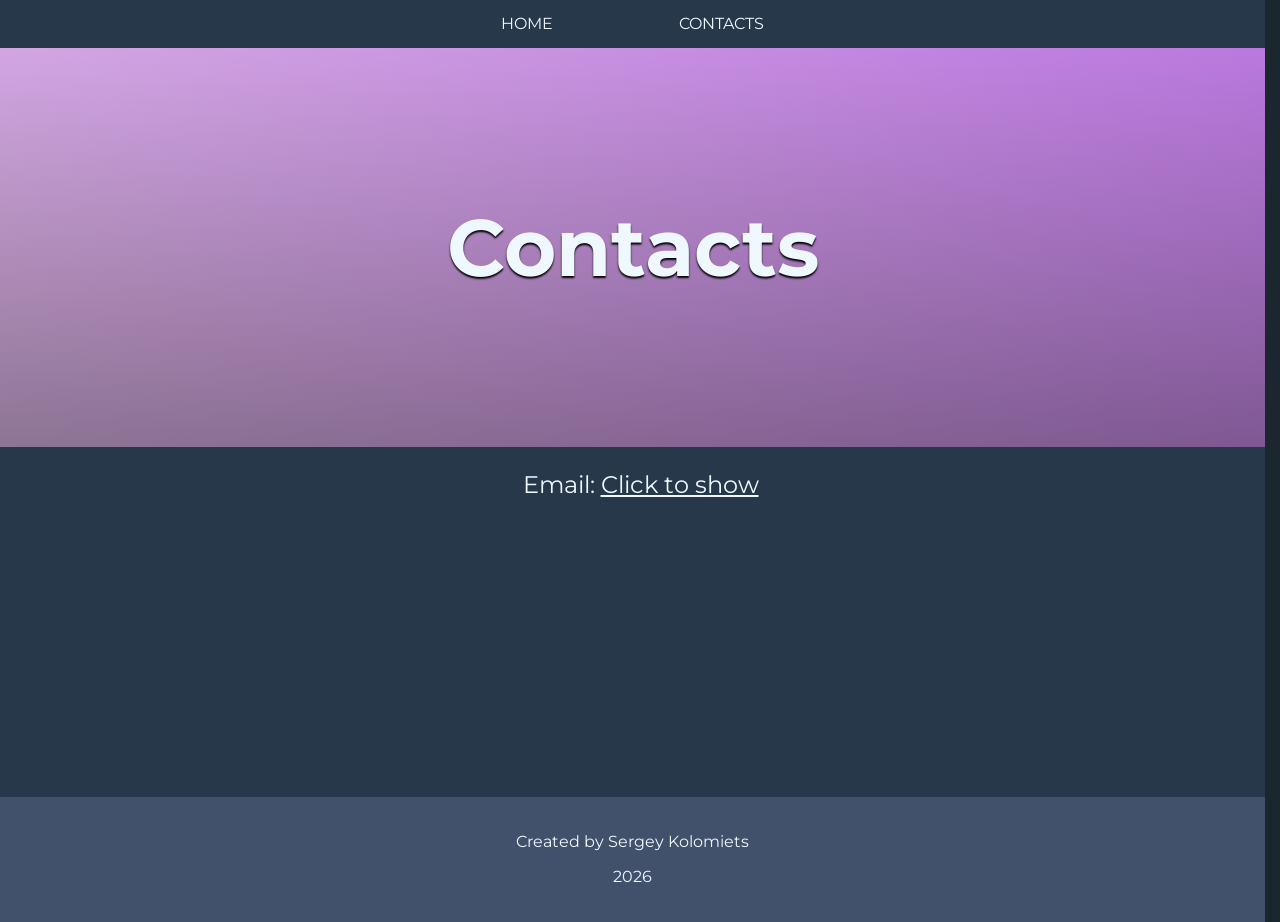
==== contacts.html @ 5ad997b0 "Initial commit" ====
<!DOCTYPE html>
<html lang="en">
<head>
    <meta charset="UTF-8">
    <meta name="viewport" content="width=device-width, initial-scale=1.0">
    <title>Sergey Kolomiets</title>
    <link rel="stylesheet" href="modernNormilize.css">
    <link rel="stylesheet" href="styles.css">
        <link rel="icon" href="Assets/favicon.png">
</head>
<body>
    <nav class="navbar">
        <a href="index.html">HOME</a>
        <div class="spacer"></div>
        <a href="">CONTACTS</a>
    </nav>
    <main>
        <div class="name">
            <h1>Contacts</h1>
        </div>
        <div class="contacts">
            <p id="email" class="clickable">Email: <u>Click to show</u></p>
        </div>
    </main>
    <footer>
        <p>Created by Sergey Kolomiets</p>
        <p>2026</p>
    </footer>
    <script src="index.js"></script>
</body>
</html>
---- modernNormilize.css ----
/*! modern-normalize v3.0.1 | MIT License | https://github.com/sindresorhus/modern-normalize */

/*
Document
========
*/

/**
Use a better box model (opinionated).
*/

*,
::before,
::after {
	box-sizing: border-box;
}

html {
	/* Improve consistency of default fonts in all browsers. (https://github.com/sindresorhus/modern-normalize/issues/3) */
	font-family:
		system-ui,
		'Segoe UI',
		Roboto,
		Helvetica,
		Arial,
		sans-serif,
		'Apple Color Emoji',
		'Segoe UI Emoji';
	line-height: 1.15; /* 1. Correct the line height in all browsers. */
	-webkit-text-size-adjust: 100%; /* 2. Prevent adjustments of font size after orientation changes in iOS. */
	tab-size: 4; /* 3. Use a more readable tab size (opinionated). */
}

/*
Sections
========
*/

body {
	margin: 0; /* Remove the margin in all browsers. */
}

/*
Text-level semantics
====================
*/

/**
Add the correct font weight in Chrome and Safari.
*/

b,
strong {
	font-weight: bolder;
}

/**
1. Improve consistency of default fonts in all browsers. (https://github.com/sindresorhus/modern-normalize/issues/3)
2. Correct the odd 'em' font sizing in all browsers.
*/

code,
kbd,
samp,
pre {
	font-family:
		ui-monospace,
		SFMono-Regular,
		Consolas,
		'Liberation Mono',
		Menlo,
		monospace; /* 1 */
	font-size: 1em; /* 2 */
}

/**
Add the correct font size in all browsers.
*/

small {
	font-size: 80%;
}

/**
Prevent 'sub' and 'sup' elements from affecting the line height in all browsers.
*/

sub,
sup {
	font-size: 75%;
	line-height: 0;
	position: relative;
	vertical-align: baseline;
}

sub {
	bottom: -0.25em;
}

sup {
	top: -0.5em;
}

/*
Tabular data
============
*/

/**
Correct table border color inheritance in Chrome and Safari. (https://issues.chromium.org/issues/40615503, https://bugs.webkit.org/show_bug.cgi?id=195016)
*/

table {
	border-color: currentcolor;
}

/*
Forms
=====
*/

/**
1. Change the font styles in all browsers.
2. Remove the margin in Firefox and Safari.
*/

button,
input,
optgroup,
select,
textarea {
	font-family: inherit; /* 1 */
	font-size: 100%; /* 1 */
	line-height: 1.15; /* 1 */
	margin: 0; /* 2 */
}

/**
Correct the inability to style clickable types in iOS and Safari.
*/

button,
[type='button'],
[type='reset'],
[type='submit'] {
	-webkit-appearance: button;
    appearance: button;
}

/**
Remove the padding so developers are not caught out when they zero out 'fieldset' elements in all browsers.
*/

legend {
	padding: 0;
}

/**
Add the correct vertical alignment in Chrome and Firefox.
*/

progress {
	vertical-align: baseline;
}

/**
Correct the cursor style of increment and decrement buttons in Safari.
*/

::-webkit-inner-spin-button,
::-webkit-outer-spin-button {
	height: auto;
}

/**
1. Correct the odd appearance in Chrome and Safari.
2. Correct the outline style in Safari.
*/

[type='search'] {
    appearance: textfield;
	-webkit-appearance: textfield; /* 1 */
	outline-offset: -2px; /* 2 */
}

/**
Remove the inner padding in Chrome and Safari on macOS.
*/

::-webkit-search-decoration {
	-webkit-appearance: none;
}

/**
1. Correct the inability to style clickable types in iOS and Safari.
2. Change font properties to 'inherit' in Safari.
*/

::-webkit-file-upload-button {
	-webkit-appearance: button; /* 1 */
	font: inherit; /* 2 */
}

/*
Interactive
===========
*/

/*
Add the correct display in Chrome and Safari.
*/

summary {
	display: list-item;
}
---- styles.css ----
@font-face {
    font-family: Montserrat;
    src: url(Assets/fonts/Montserrat-VariableFont_wght.ttf);
}
:root {
    --transition-speed: 0.6s;
    --backgroundCol: #263849;
    --darkerCol: #1c262f;
    --foregroundCol: #41506b;
    --accentCol: #90f6d7;
    --textCol: aliceblue;
    --test: #ec779a;
    --gradient: linear-gradient(
        45deg,
        #b5b0ff,
        #a19bfa,
        #8a82d6,
        #7067b3,
        #534aa8
    );
    --gradientNew: linear-gradient(
        45deg,
        #d9b3e2 0.000%,
        #d2a4e3 8.333%,
        #ca94e2 16.667%, 
        #c183e1 25.000%, 
        #b673de 33.333%, 
        #aa63da 41.667%, 
        #9d54d5 50.000%, 
        #9047ce 58.333%, 
        #833cc7 66.667%, 
        #7533bf 75.000%, 
        #692eb7 83.333%, 
        #5d2bae 91.667%, 
        #522ca4 100.000%
    );
}

html {
    font-family: Montserrat, sans-serif;
    color: var(--textCol);
    background-color: var(--darkerCol);
    scrollbar-gutter: stable;
}

html:has(.modal[open]) {
    overflow: hidden;
}

.navbar {
    display: flex;
    justify-content: center;
    align-items: center;
    background: var(--backgroundCol);
    height: 3rem;
}

a {
    text-decoration: none;
    color: var(--textCol);
}
a:visited {
    color: var(--textCol);
}

a:hover {
    color: lightgray;
}
.name {
    background-color: var(--foregroundCol);
    padding: 100px 0;
    background-image: linear-gradient(rgba(0,0,0,0), rgba(0,0,0,0.35)) ,var(--gradientNew);
    animation: bg-animation 30s infinite alternate;
    background-size: 400%;
    text-align: center;
    position: relative;
    overflow: hidden;
}

.inline {
    display: inline;
}

.name p {
    color: var(--textCol);
    font-size: 1.5rem;
    text-shadow: 0 2px 2px black;
}

.name img {
    margin: 0 10px;
    filter: drop-shadow(0 2px 2px black);
}

.arrow-down {
    display: flex;
    align-items: center;
    justify-content: center;
}
.arrow-down::before, .arrow-down::after {
    content: '';
    width: 42px;
    height: 42px;
    background-size: contain;
    background-repeat: no-repeat;
    background-position: center;
    display: inline-block;
    background-image: url("data:image/svg+xml,%3Csvg xmlns='http://www.w3.org/2000/svg' width='24' height='24' viewBox='0 0 24 24' fill='none' stroke='aliceblue' stroke-width='2' stroke-linecap='round' stroke-linejoin='round' class='lucide lucide-move-down-icon lucide-move-down'%3E%3Cpath d='M8 18L12 22L16 18'/%3E%3Cpath d='M12 2V22'/%3E%3C/svg%3E");
    filter: drop-shadow(0 2px 2px black);
    animation: arrow-down-animation 1.6s ease-in-out infinite;
    will-change: transform;
}

@keyframes arrow-down-animation {
    0%, 100% { transform: translateY(0); }
    50% { transform: translateY(5px); } 
}

@keyframes bg-animation {
    0% {
        background-position: left;
    }
    100% {
        background-position: right;
    }
}

h1 {
    color: var(--textCol);
    font-size: max(10%, 5rem);
    font-weight: bolder;
    text-shadow: 0 2px 2px black;
}

.contacts {
    display: flex;
    justify-content: center;
    height: 350px;
    width: 100%;
    max-width: 100%;
    overflow-wrap: break-word;
    background-color: var(--backgroundCol);
}

.contacts > p {
    font-size: 1.5rem;
    max-width: 100%;
    color: var(--textCol);
}

.portfolio_back {
    padding: 2rem 0;
    display: flex;
    justify-content: center;
    background-color: var(--backgroundCol);
}

.portfolio_grid {
    display: grid;
    grid-template-columns: repeat(auto-fit, minmax(max(225px, 100% / 4), 1fr));
    gap: 1rem;
    width: 65%;
}

.overlay {
    pointer-events: visible;
    transition: all 200ms ease-in-out;
    opacity: 0;
    height: 100%;
    width: 100%;
    position: absolute;
    background-image: linear-gradient(rgba(0, 0, 0, 0), rgba(0, 0, 0, 0.5));
}

.overlay:hover {
    opacity: 1;
}

.text-overlay {
    z-index: 2;
    position: absolute;
    color: var(--textCol);
    font-size: 1.5rem;
    font-weight: bolder;
    height: 100%;
    width: 100%;
    top: 80%;
}

.item {
    width: 100%;
    aspect-ratio: 1/1;
    margin: 0;
    background-color: var(--accentCol);
    transition: all 0.3s ease;
    display: flex;
    justify-content: center;
    align-items: center;
    overflow: hidden;
    position: relative;
    border-radius: 2.5%;
    text-align: center;
}

.hoverTrigger:hover .item {
    cursor: pointer;
    translate: 0 -5px;
}

.item > img {
    max-width: 125%;
    flex-shrink: 0;
    object-fit: cover;
    object-position: 50% 75%;
}

.modal {
    width: 80%;
    max-width: 1360px;
    border: none;
    background-color: var(--backgroundCol);
    border-radius: 10px;
    overflow: hidden;
}

dialog {
  opacity: 0;
  transform: translate(0, 100%);
  anchor-name: --my-anchor;
  /* list of properties we will transition */
  transition:
    opacity var(--transition-speed) ease-out,
    transform var(--transition-speed) ease-out,
    overlay var(--transition-speed) ease-out allow-discrete,
    display var(--transition-speed) ease-out allow-discrete;
}

/* Styles for an open dialog */
dialog:open {
  opacity: 1;
  transform: translate(0, 0);
  overflow: visible;
}

/* Styles the open dialog starts with and transitions from. */ 
/* Needs to come after the previous `dialog:open {}` rule to take effect, */
/* because the specificity is equal */
@starting-style {
  dialog:open {
    opacity: 0;
    transform: translate(0, 100%);
  }
}

/* Transition the :backdrop when the dialog is promoted to the top layer */
dialog::backdrop {
  background-color: transparent;
  transition:
    display 0.7s allow-discrete,
    overlay 0.7s allow-discrete,
    background-color 0.7s;
  /* Equivalent to transition: all 0.7s allow-discrete; */
}

dialog:open::backdrop {
  background-color: rgb(0 0 0 / 80%);
}

@starting-style {
  dialog:open::backdrop {
    background-color: transparent;
  }
}

.modal-content {
    display: grid;
    grid-template-columns: 100%;
    grid-template-rows: auto;
    padding: 2% 2%;
    overflow: auto;
    height: 100%;
    max-height: 90vh;
    text-align: center;
    font-size: 1.5rem;
    color: rgb(189, 189, 189);
}
.modal-content img {
    max-inline-size: 100%;
    width: 95%;
    display: block;
    margin: auto;
    padding: 20px 0;
}

.modal-content p {
    margin: 0;
    margin-bottom: 20px;
}

.close-btn {
    background-color: var(--backgroundCol);
    border-color: var(--accentCol);
    border-style: solid;
    width: 70px;
    height: 70px;
    display: flex;
    padding: 10px 10px;
    border-radius: 25%;
    position: fixed;
    position-anchor: --my-anchor;
    outline: none;
    transform: translate(-25px, -25px);
    z-index: 2;
}

.close-btn:hover {
    cursor: pointer;
    outline: none;
    background-color: var(--darkerCol);
}

.close-btn:focus {
    outline: none;
}


footer {
    padding: 20px 0;
    color: var(--textCol);
    text-align: center;
    background-color: var(--foregroundCol);
}

.spacer {
    width: 10%;
}

u {
    text-decoration: underline;
}

#email {
    margin-left: 1rem;
}

.clickable {
    cursor: pointer;
}

@media screen and (max-width: 992px) {
    .name {
        padding: 50px 0;
    }
    .portfolio_grid {
        width: 90%;
    }
    .modal {
        width: 100%;
        height: 100%;
        overflow: hidden;
    }
    .modal-content {
        padding-right: 0;
        font-size: 1rem;
    }
    .modal-content img {
        padding: 5px 0;
    }
    .modal-content p {
        margin-bottom: 10px;
    }
    .close-btn {
        width: 50px;
        height: 50px;
        transform: translate(-15px, -20px);
    }
    ::-webkit-scrollbar {
        width: 10px;
    }
    .contacts p {
        font-size: 1.5rem;
    }
}

@media screen and (max-width: 435px) {
    .name h1 {
        font-size: 4rem;
    }
}

::-webkit-scrollbar {
    background-color: var(--darkerCol);
    border-style: none;
}

::-webkit-scrollbar-thumb {
     background-color: #818B99;
    border: 3px solid transparent;
    border-radius: 9px;
    background-clip: content-box;
}

::-webkit-scrollbar-thumb:hover {
    background-color: #636970;
}
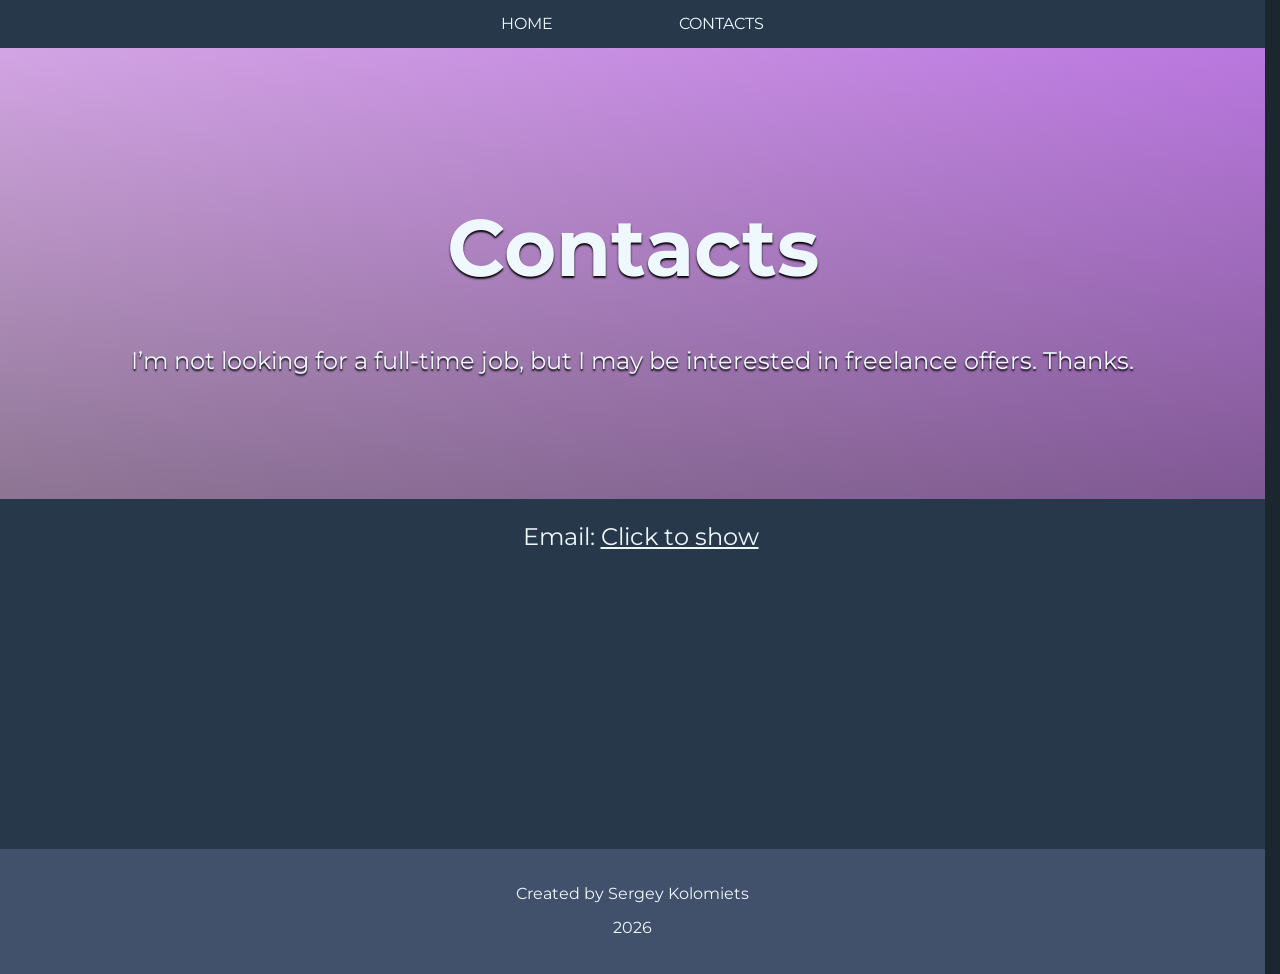
==== commit ea4526d4: "Update contacts.html" ====
--- a/contacts.html
+++ b/contacts.html
@@ -17,6 +17,7 @@
     <main>
         <div class="name">
             <h1>Contacts</h1>
+            <p>I’m not looking for a full-time job, but I may be interested in freelance offers. Thanks.</p>
         </div>
         <div class="contacts">
             <p id="email" class="clickable">Email: <u>Click to show</u></p>
@@ -28,4 +29,4 @@
     </footer>
     <script src="index.js"></script>
 </body>
-</html>+</html>
